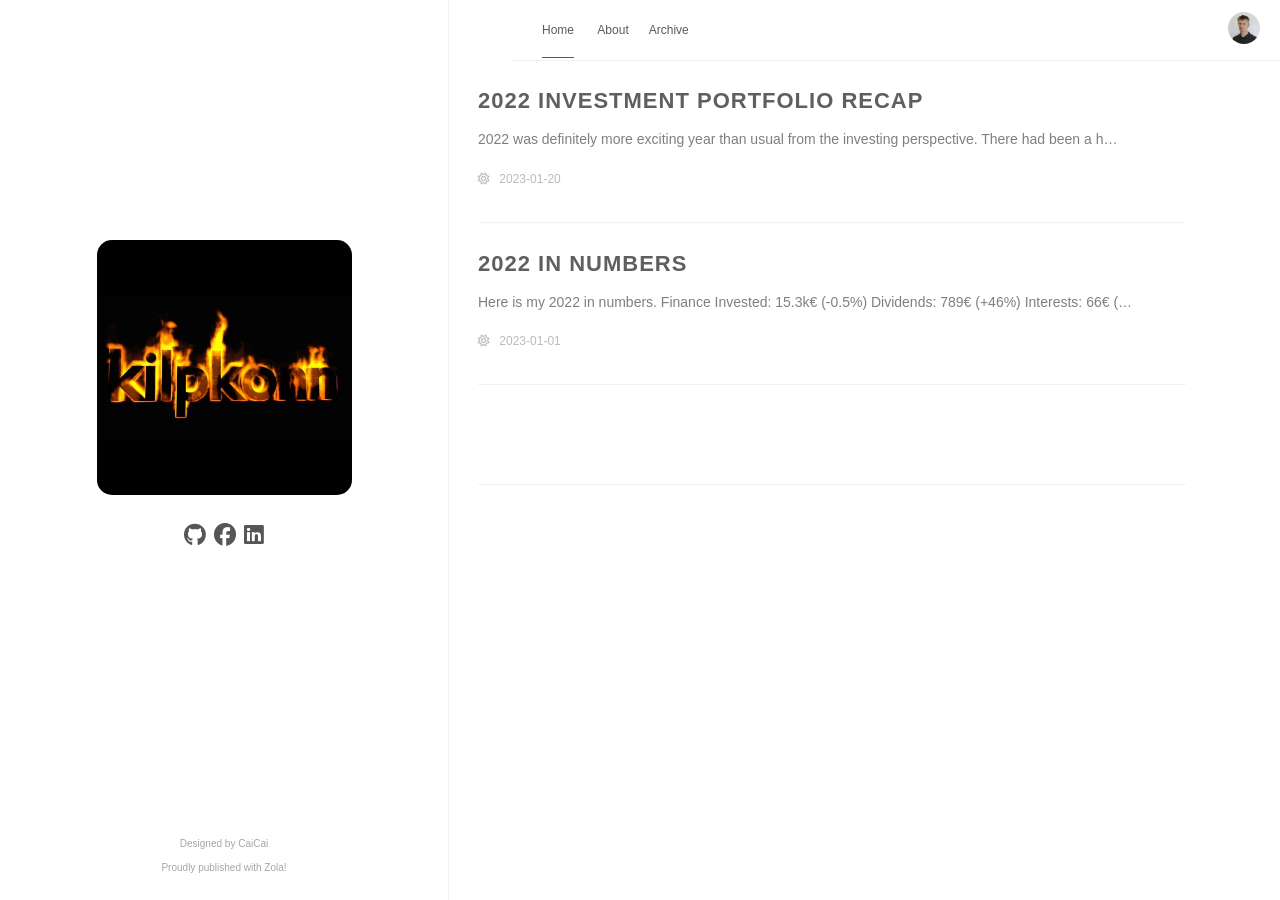
==== index.html @ 88e9d70e "Deploy kilpkonn/blog to kilpkonn/blog:gh-pages" ====
<!DOCTYPE html>
<html lang="en"  class="theme--light" >

<head>
  <meta http-equiv="X-UA-Compatible" content="IE=edge">
  <meta http-equiv="content-type" content="text/html; charset=utf-8">
  <meta name="viewport" content="width=device-width, initial-scale=1.0, maximum-scale=1, viewport-fit=cover">
  <link rel="apple-touch-icon-precomposed" sizes="144x144" href="https://kilpkonn.github.io/blog/images/apple-touch-icon-144x144.png" />
  <link rel="apple-touch-icon-precomposed" sizes="120x120" href="https://kilpkonn.github.io/blog/images/apple-touch-icon-120x120.png" />
  <link rel="apple-touch-icon-precomposed" sizes="72x72" href="https://kilpkonn.github.io/blog/images/apple-touch-icon-72x72.png" />
  <link rel="apple-touch-icon-precomposed" sizes="57x57" href="https://kilpkonn.github.io/blog/images/apple-touch-icon-57x57.png" />
  <link rel="short icon" href="https://kilpkonn.github.io/blog/images/favicon.png" type="image/x-icon" />
  <link rel="stylesheet" href="https://kilpkonn.github.io/blog/style.css">
  <link href="https://cdnjs.cloudflare.com/ajax/libs/font-awesome/6.2.0/css/all.min.css" rel="stylesheet">
  <title></title>
  
  
  
</head>

<body>
  <div id="sidebar" class="animated fadeInDown">
    <div class="logo-title">
      <div class="title">
        <img src=https://kilpkonn.github.io/blog/images/logo@2x.png style="width:255px;border-radius:15px;" alt="logo" />
        <h3><a href="https://kilpkonn.github.io/blog/"></a></h3>
        <div class="description">
          <p></p>
        </div>
      </div>
    </div>
    <ul class="social-links"><li><a href="https://github.com/https:&#x2F;&#x2F;github.com&#x2F;kilpkonn" aria-label="Go to Github profile page"><i class="fab fa-github"></i></a></li><li><a href="https://www.facebook.com/https:&#x2F;&#x2F;www.facebook.com&#x2F;tavoannus&#x2F;" aria-label="Go to FaceBook profile page"><i class="fab fa-facebook"></i></a></li><li><a href="https://linkedin.com/in/https:&#x2F;&#x2F;www.linkedin.com&#x2F;in&#x2F;tavo-annus-4a5631171&#x2F;" aria-label="Go to Linkedin profile page"><i class="fab fa-linkedin"></i></a></li>
      
    </ul>
    <div class="footer">
      
      <span>Designed by </span><a href="https://www.caicai.me">CaiCai</a>
      <div class="by_zola"><a href="https://www.getzola.org/" target="_blank">Proudly published with Zola!</a></div>
      
    </div>
  </div>
  <div id="main">
    <div class="page-top animated fadeInDown">
      <div class="nav">
        
        
        
        
        <li><a class="current"  href="https://kilpkonn.github.io/blog/">Home</a></li>
        <li><a  href="https://kilpkonn.github.io/blog/about/">About</a></li><li><a 
            href="https://kilpkonn.github.io/blog/archive/">Archive</a></li></div>
      <div class="information">
        <div class="back_btn">
          <a onclick="window.history.go(-1)" style="display:none;" ><i
              class="fas fa-chevron-left"></i></a>
        </div>
        
        
        
        <div class="avatar"><img src="https://kilpkonn.github.io/blog/images/avatar.jpg"></div>
      </div>
    </div>
    <div class="autopagerize_page_element">
      <div class="content">
        
    
      <section class="post animated fadeInDown">
        <div class="post-title">
                <h3><a href="https:&#x2F;&#x2F;kilpkonn.github.io&#x2F;blog&#x2F;post1&#x2F;">2022 Investment portfolio recap</a></h3>
        </div>
        <div class="post-content">
              <p>
                
                    2022 was definitely more exciting year than usual from the investing perspective.
There had been a h…
                
              </p>
        </div>
        <div class="post-footer">
              <div class="meta">
                <div class="info">
                  
                    <i class="far fa-sun"></i>
                    <span class="date">
                      2023-01-20
                    </span>
                  
                  
                  
                </div>
              </div>
        </div>
      </section>
    
      <section class="post animated fadeInDown">
        <div class="post-title">
                <h3><a href="https:&#x2F;&#x2F;kilpkonn.github.io&#x2F;blog&#x2F;post2&#x2F;">2022 in numbers</a></h3>
        </div>
        <div class="post-content">
              <p>
                
                    Here is my 2022 in numbers.
Finance
Invested: 15.3k€ (-0.5%)
Dividends: 789€ (+46%)
Interests: 66€ (…
                
              </p>
        </div>
        <div class="post-footer">
              <div class="meta">
                <div class="info">
                  
                    <i class="far fa-sun"></i>
                    <span class="date">
                      2023-01-01
                    </span>
                  
                  
                  
                </div>
              </div>
        </div>
      </section>
    
    <div class="pagination">
		  <ul class="clearfix">
        
        
      </ul>
    </div>

      </div>
    </div>
  </div>
  
  <script>
    function showLanguages() {
      let currentDisplay = document.getElementById("languages").style.display;
      if (currentDisplay == 'none') {
        document.getElementById("languages").style.display = 'block';
      } else {
        document.getElementById("languages").style.display = 'none';
      }
    }
  </script>
</body>

</html>
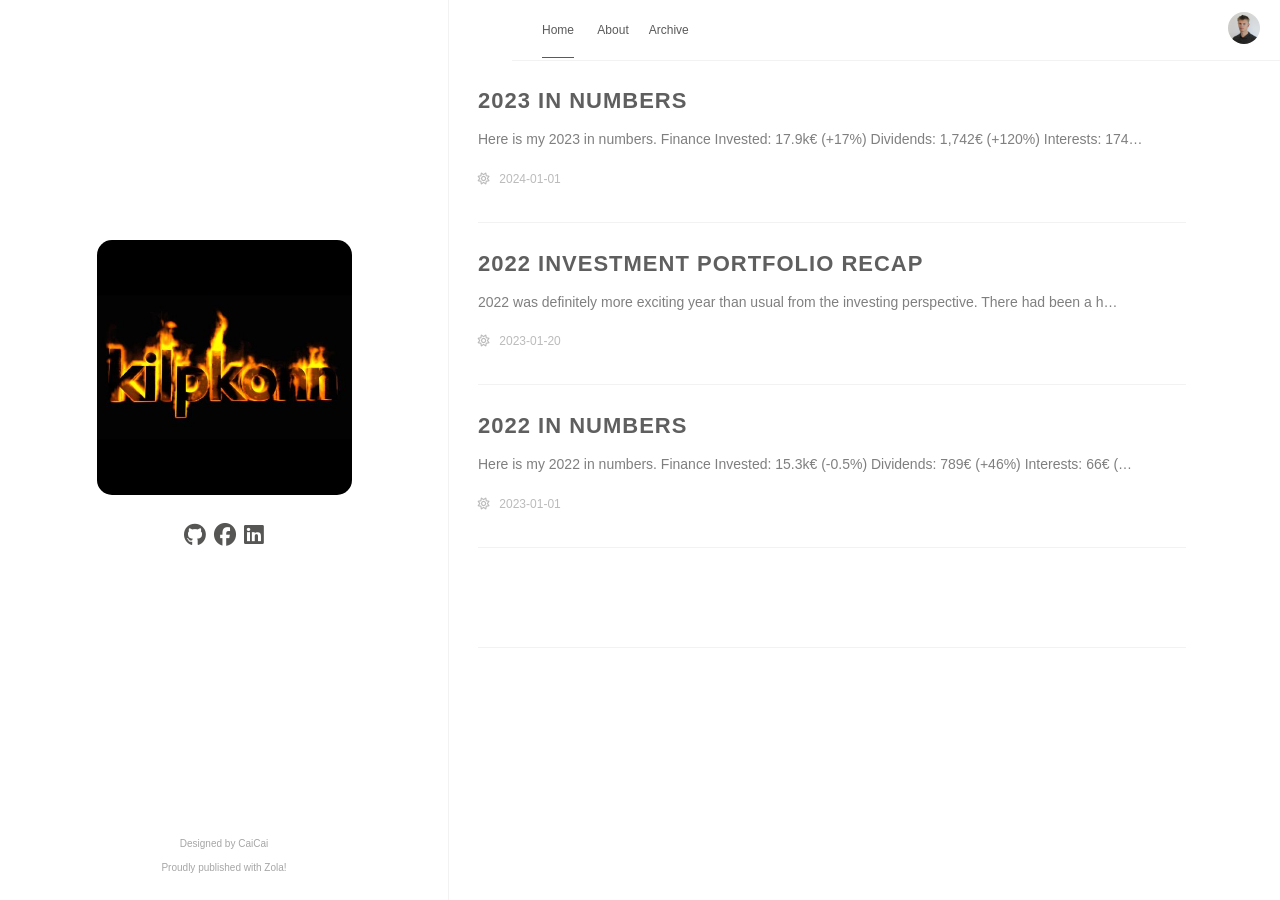
==== commit 8641c878: "Deploy kilpkonn/blog to kilpkonn/blog:gh-pages" ====
--- a/index.html
+++ b/index.html
@@ -63,6 +63,37 @@
     <div class="autopagerize_page_element">
       <div class="content">
         
+    
+      <section class="post animated fadeInDown">
+        <div class="post-title">
+                <h3><a href="https:&#x2F;&#x2F;kilpkonn.github.io&#x2F;blog&#x2F;post3&#x2F;">2023 in numbers</a></h3>
+        </div>
+        <div class="post-content">
+              <p>
+                
+                    Here is my 2023 in numbers.
+Finance
+Invested: 17.9k€ (+17%)
+Dividends: 1,742€ (+120%)
+Interests: 174…
+                
+              </p>
+        </div>
+        <div class="post-footer">
+              <div class="meta">
+                <div class="info">
+                  
+                    <i class="far fa-sun"></i>
+                    <span class="date">
+                      2024-01-01
+                    </span>
+                  
+                  
+                  
+                </div>
+              </div>
+        </div>
+      </section>
     
       <section class="post animated fadeInDown">
         <div class="post-title">
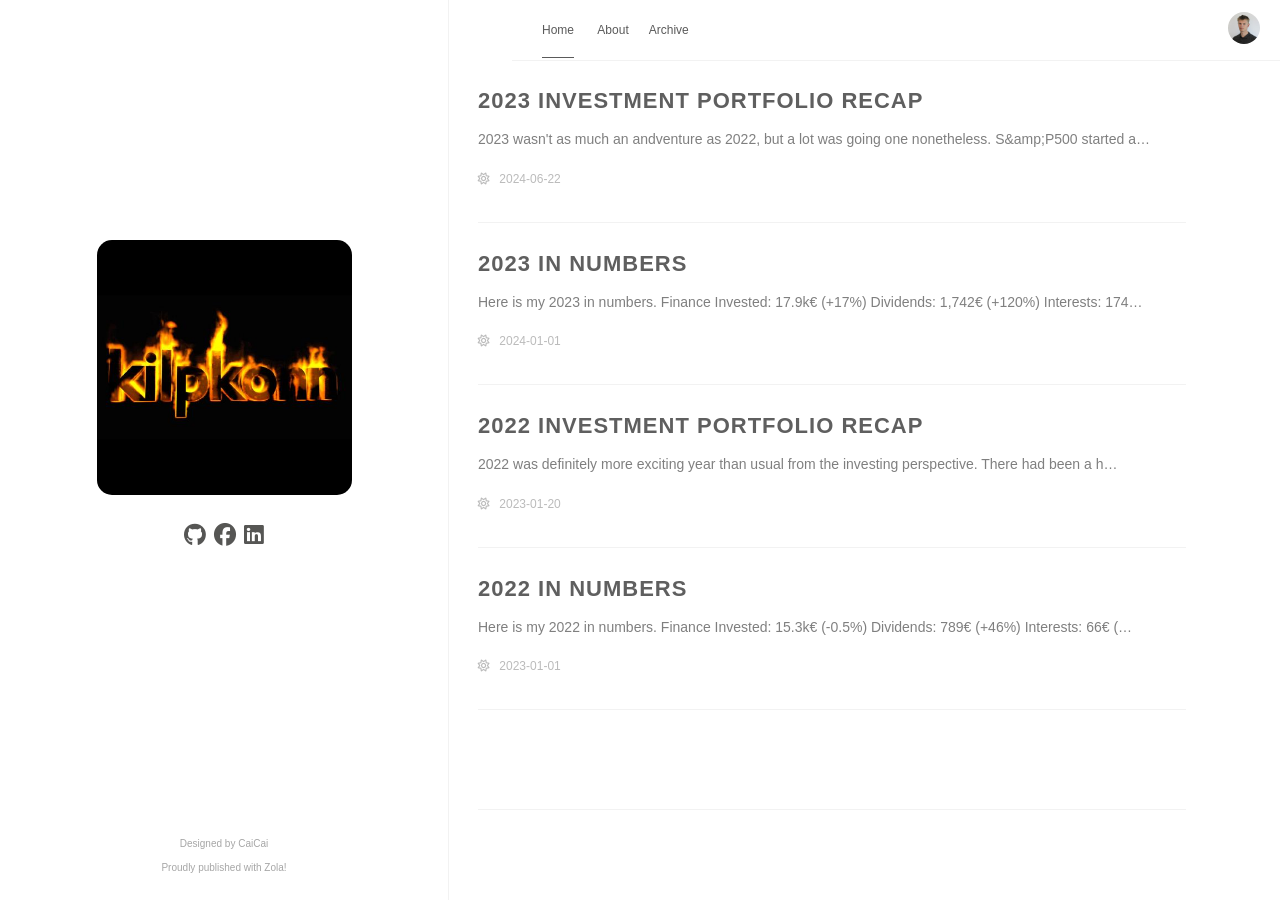
==== commit d429aa5d: "Deploy kilpkonn/blog to kilpkonn/blog:gh-pages" ====
--- a/index.html
+++ b/index.html
@@ -29,7 +29,7 @@
         </div>
       </div>
     </div>
-    <ul class="social-links"><li><a href="https://github.com/https:&#x2F;&#x2F;github.com&#x2F;kilpkonn" aria-label="Go to Github profile page"><i class="fab fa-github"></i></a></li><li><a href="https://www.facebook.com/https:&#x2F;&#x2F;www.facebook.com&#x2F;tavoannus&#x2F;" aria-label="Go to FaceBook profile page"><i class="fab fa-facebook"></i></a></li><li><a href="https://linkedin.com/in/https:&#x2F;&#x2F;www.linkedin.com&#x2F;in&#x2F;tavo-annus-4a5631171&#x2F;" aria-label="Go to Linkedin profile page"><i class="fab fa-linkedin"></i></a></li>
+    <ul class="social-links"><li><a href="https://github.com/kilpkonn" aria-label="Go to Github profile page"><i class="fab fa-github"></i></a></li><li><a href="https://www.facebook.com/tavoannus" aria-label="Go to FaceBook profile page"><i class="fab fa-facebook"></i></a></li><li><a href="https://linkedin.com/in/tavo-annus-4a5631171" aria-label="Go to Linkedin profile page"><i class="fab fa-linkedin"></i></a></li>
       
     </ul>
     <div class="footer">
@@ -63,6 +63,34 @@
     <div class="autopagerize_page_element">
       <div class="content">
         
+    
+      <section class="post animated fadeInDown">
+        <div class="post-title">
+                <h3><a href="https:&#x2F;&#x2F;kilpkonn.github.io&#x2F;blog&#x2F;post4&#x2F;">2023 Investment portfolio recap</a></h3>
+        </div>
+        <div class="post-content">
+              <p>
+                
+                    2023 wasn&#x27;t as much an andventure as 2022, but a lot was going one nonetheless.
+S&amp;amp;P500 started a…
+                
+              </p>
+        </div>
+        <div class="post-footer">
+              <div class="meta">
+                <div class="info">
+                  
+                    <i class="far fa-sun"></i>
+                    <span class="date">
+                      2024-06-22
+                    </span>
+                  
+                  
+                  
+                </div>
+              </div>
+        </div>
+      </section>
     
       <section class="post animated fadeInDown">
         <div class="post-title">
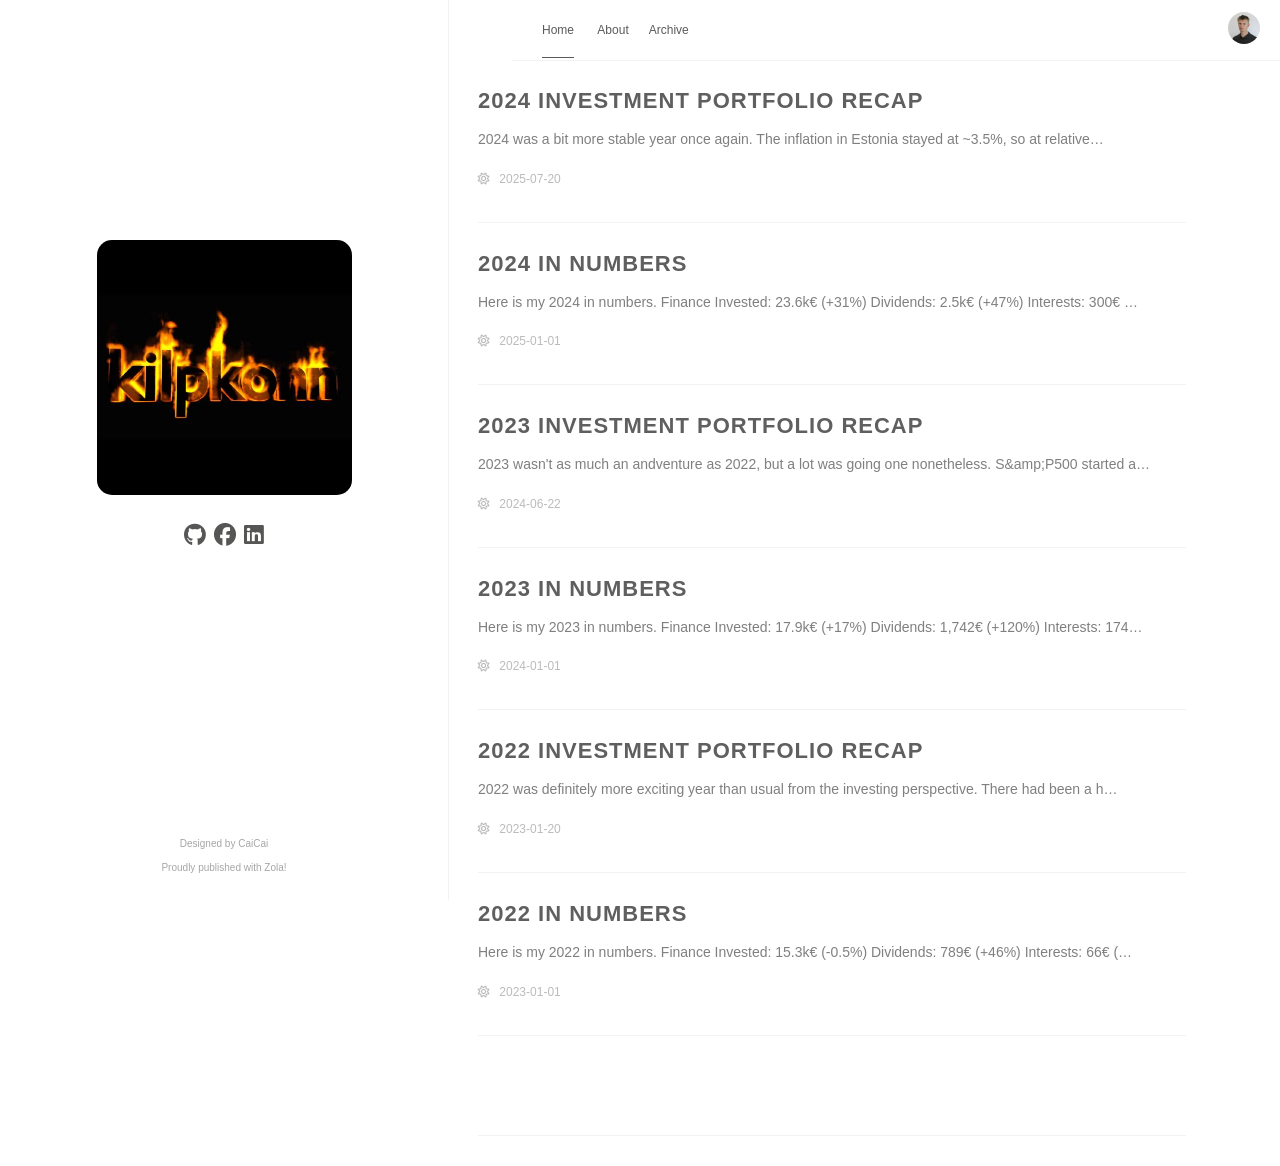
==== commit 4c3938b9: "Deploy kilpkonn/blog to kilpkonn/blog:gh-pages" ====
--- a/index.html
+++ b/index.html
@@ -66,6 +66,65 @@
     
       <section class="post animated fadeInDown">
         <div class="post-title">
+                <h3><a href="https:&#x2F;&#x2F;kilpkonn.github.io&#x2F;blog&#x2F;post6&#x2F;">2024 Investment portfolio recap</a></h3>
+        </div>
+        <div class="post-content">
+              <p>
+                
+                    2024 was a bit more stable year once again.
+The inflation in Estonia stayed at ~3.5%, so at relative…
+                
+              </p>
+        </div>
+        <div class="post-footer">
+              <div class="meta">
+                <div class="info">
+                  
+                    <i class="far fa-sun"></i>
+                    <span class="date">
+                      2025-07-20
+                    </span>
+                  
+                  
+                  
+                </div>
+              </div>
+        </div>
+      </section>
+    
+      <section class="post animated fadeInDown">
+        <div class="post-title">
+                <h3><a href="https:&#x2F;&#x2F;kilpkonn.github.io&#x2F;blog&#x2F;post5&#x2F;">2024 in numbers</a></h3>
+        </div>
+        <div class="post-content">
+              <p>
+                
+                    Here is my 2024 in numbers.
+Finance
+Invested: 23.6k€ (+31%)
+Dividends: 2.5k€ (+47%)
+Interests: 300€ …
+                
+              </p>
+        </div>
+        <div class="post-footer">
+              <div class="meta">
+                <div class="info">
+                  
+                    <i class="far fa-sun"></i>
+                    <span class="date">
+                      2025-01-01
+                    </span>
+                  
+                  
+                  
+                </div>
+              </div>
+        </div>
+      </section>
+    
+      <section class="post animated fadeInDown">
+        <div class="post-title">
                 <h3><a href="https:&#x2F;&#x2F;kilpkonn.github.io&#x2F;blog&#x2F;post4&#x2F;">2023 Investment portfolio recap</a></h3>
         </div>
         <div class="post-content">
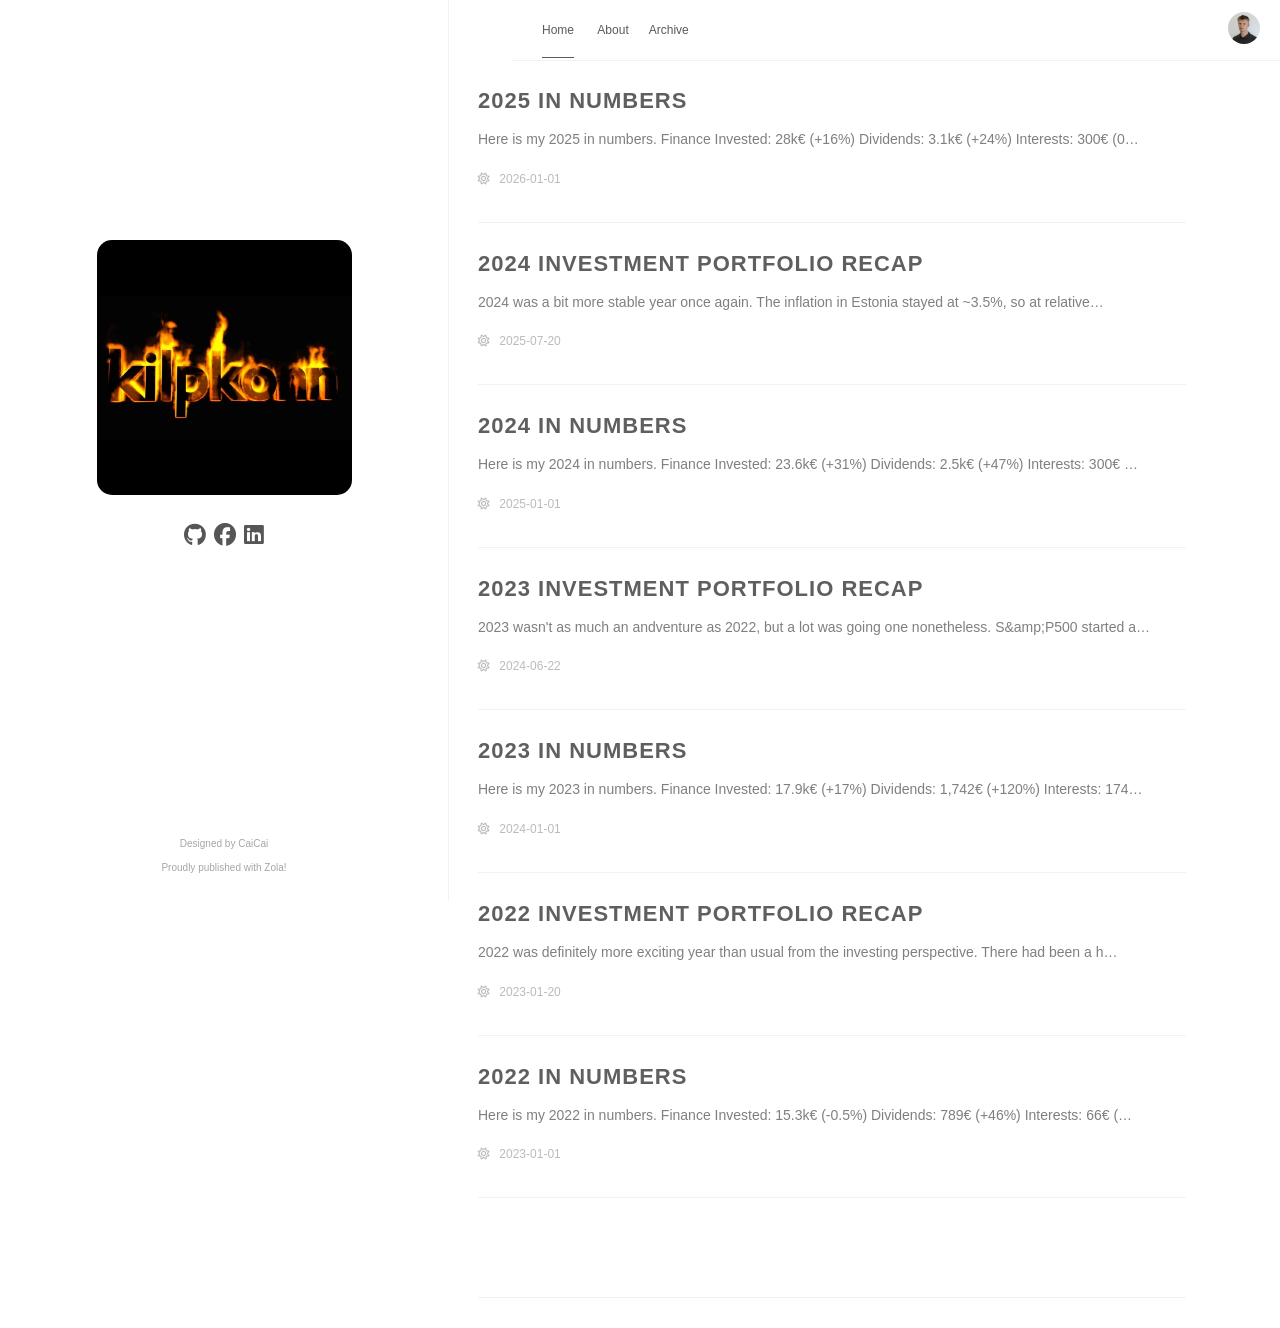
==== commit ae6e5b47: "Deploy kilpkonn/blog to kilpkonn/blog:gh-pages" ====
--- a/index.html
+++ b/index.html
@@ -66,6 +66,37 @@
     
       <section class="post animated fadeInDown">
         <div class="post-title">
+                <h3><a href="https:&#x2F;&#x2F;kilpkonn.github.io&#x2F;blog&#x2F;post7&#x2F;">2025 in numbers</a></h3>
+        </div>
+        <div class="post-content">
+              <p>
+                
+                    Here is my 2025 in numbers.
+Finance
+Invested: 28k€ (+16%)
+Dividends: 3.1k€ (+24%)
+Interests: 300€ (0…
+                
+              </p>
+        </div>
+        <div class="post-footer">
+              <div class="meta">
+                <div class="info">
+                  
+                    <i class="far fa-sun"></i>
+                    <span class="date">
+                      2026-01-01
+                    </span>
+                  
+                  
+                  
+                </div>
+              </div>
+        </div>
+      </section>
+    
+      <section class="post animated fadeInDown">
+        <div class="post-title">
                 <h3><a href="https:&#x2F;&#x2F;kilpkonn.github.io&#x2F;blog&#x2F;post6&#x2F;">2024 Investment portfolio recap</a></h3>
         </div>
         <div class="post-content">
